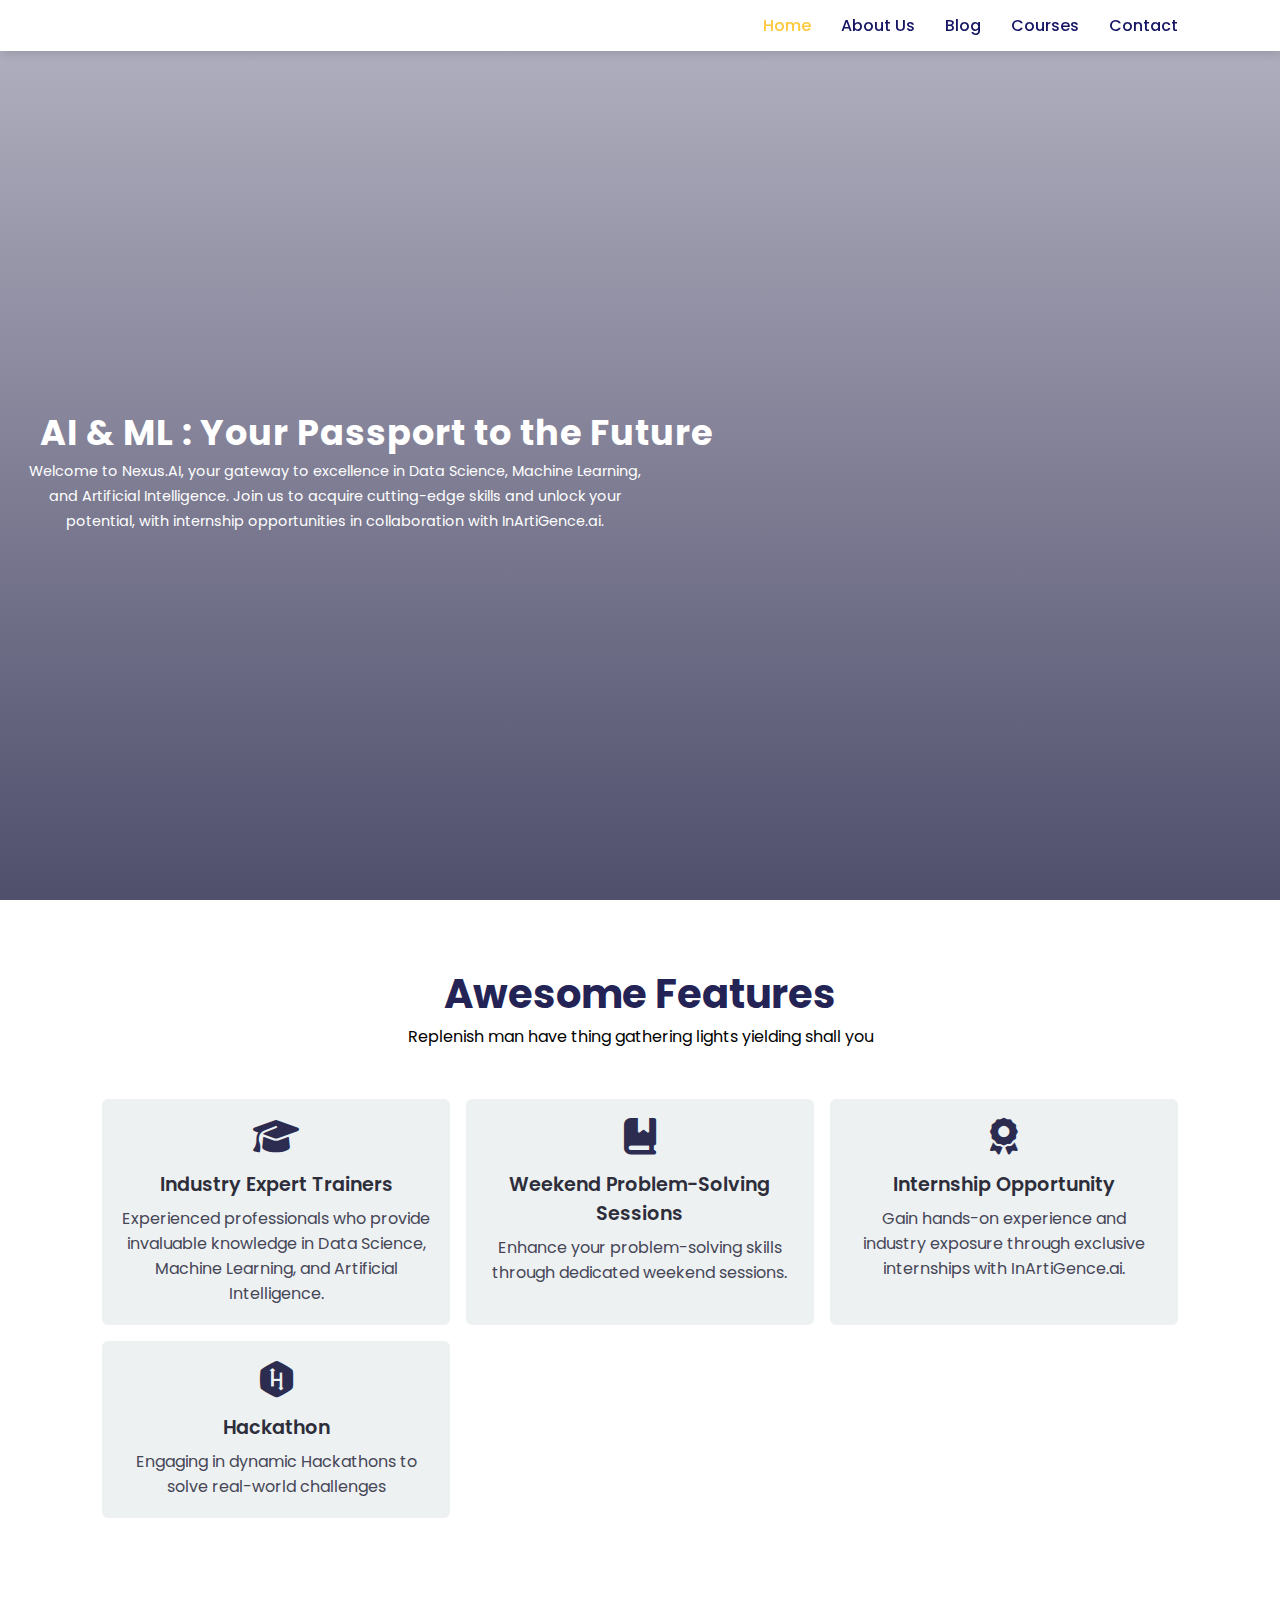
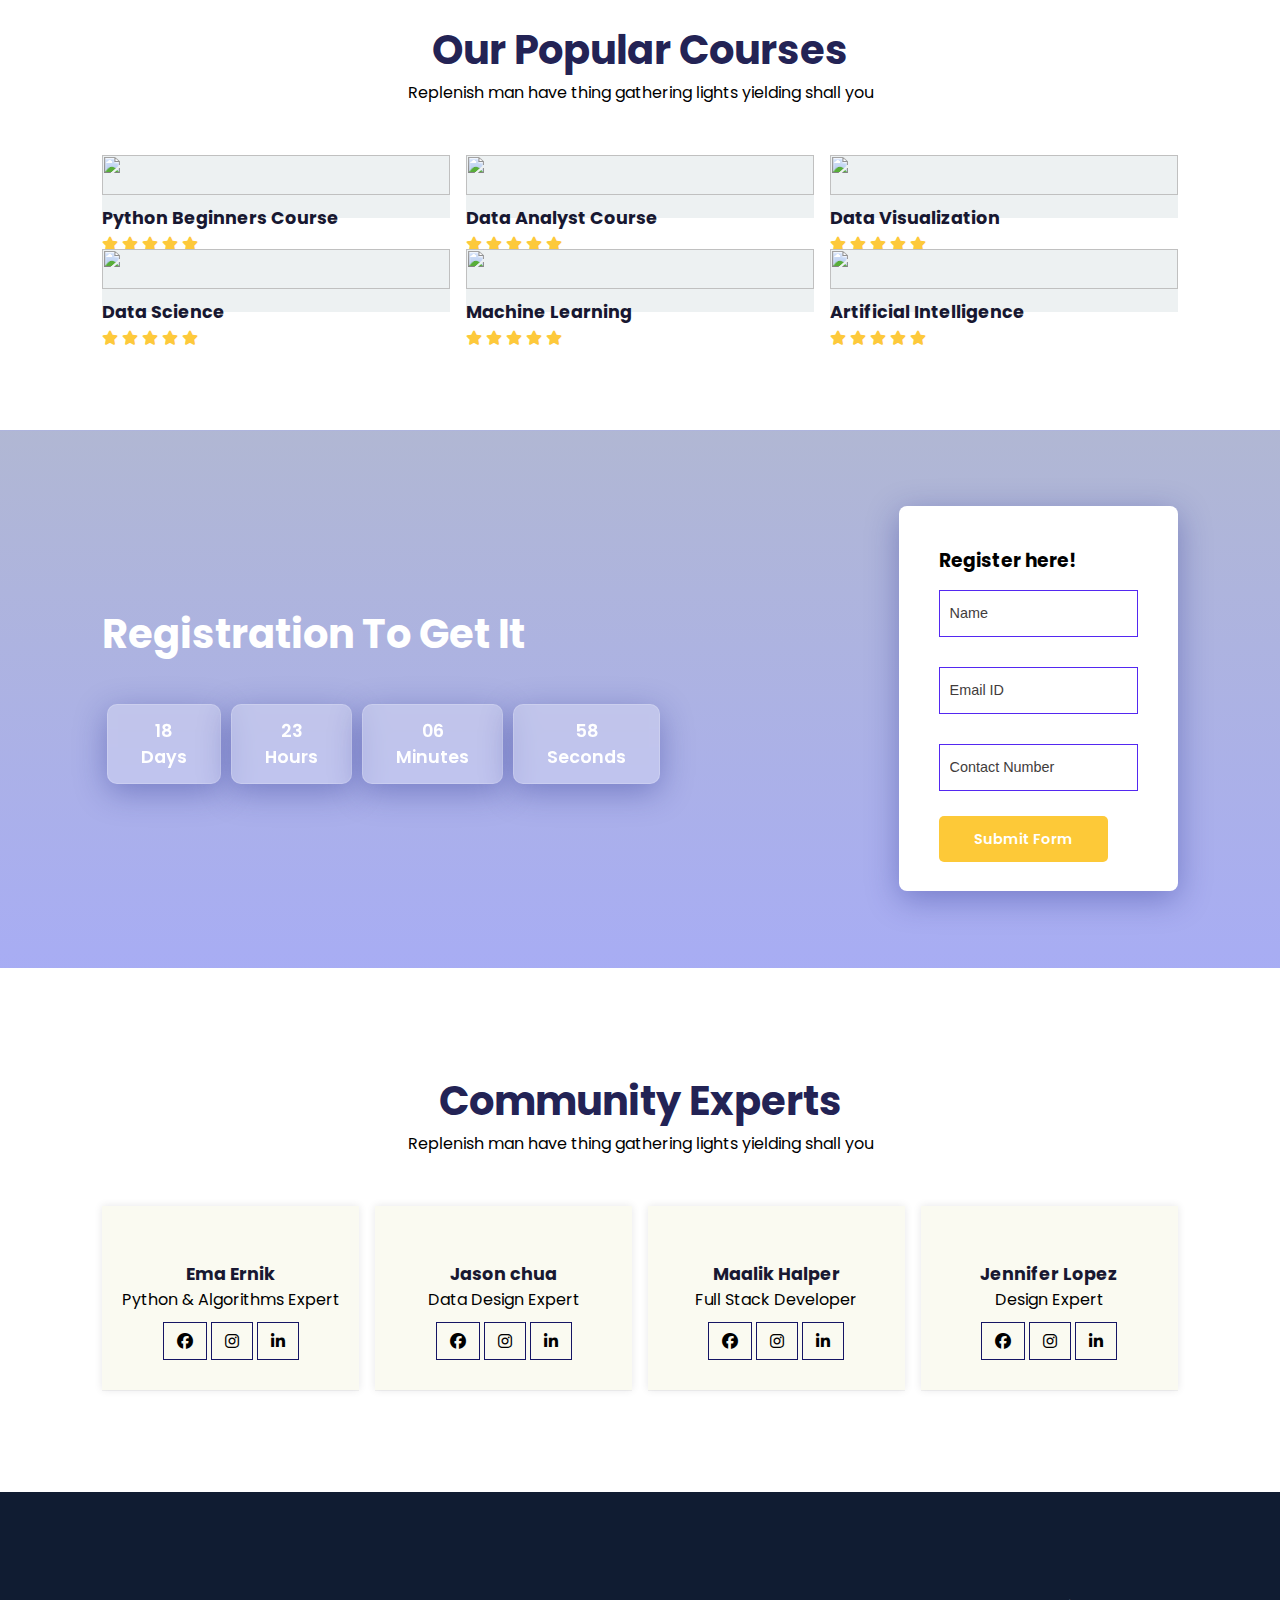
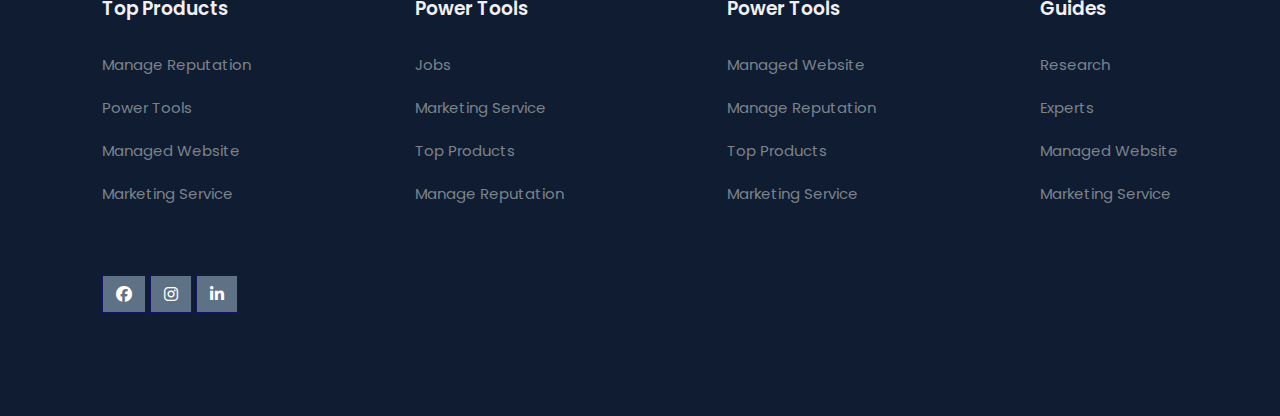
==== index.html @ 3b3a5638 "Add files via upload" ====
<!DOCTYPE html>
<html lang="en">
<head>
	<meta charset="UTF-8">
	<meta name="viewport" content="width=device-width, initial-scale=1.0">
	<title>Education Website Template</title>

	<!-- font Awesome CDN link -->
	<link rel="stylesheet" href="https://cdnjs.cloudflare.com/ajax/libs/font-awesome/6.1.1/css/all.min.css" />

	<!-- External CSS -->
	<link rel="stylesheet" href="style.css">

	<!-- JQuery CDN link -->
	<script src="https://code.jquery.com/jquery-3.6.0.min.js" integrity="sha256-/xUj+3OJU5yExlq6GSYGSHk7tPXikynS7ogEvDej/m4=" crossorigin="anonymous"></script>
</head>
<body>
	<!-- Navigation start -->
	<nav>
		<img src="img/newlogo.png" class="logo" alt="">

		<div class="navigation">
			<ul>
				<i id="menu-close" class="fas fa-times"></i>
				<li><a href="index.html" class="active">Home</a></li>
				<li><a href="about.html">About Us</a></li>
				<li><a href="blog.html">Blog</a></li>
				<li><a href="courses.html">Courses</a></li>
				<li><a href="contact.html">Contact</a></li>
			</ul>

			<img src="img/menu.png" id="menu-btn" alt="">
		</div>
	</nav>
	<!-- Navigation ends -->


	<!-- Hero section starts from here -->
	<section id="home">
		<h2 class="he">
			AI & ML : Your Passport to the Future
		</h2>
		<p class="con">
			Welcome to Nexus.AI, your gateway to excellence in Data Science, Machine Learning, and Artificial Intelligence. Join us to acquire cutting-edge skills and unlock your potential, with internship opportunities in collaboration with InArtiGence.ai.
		</p>
	</section>
	<!-- Hero section ends from here -->


	<!-- Features section starts from here -->
	<section id="features">
		<h1>Awesome Features</h1>
		<p>Replenish man have thing gathering lights yielding shall you</p>

		<div class="fea-base">
			<div class="fea-box">
				<i class="fas fa-graduation-cap"></i>
				<h3>Industry Expert Trainers </h3>
				<p>
					Experienced professionals who provide invaluable  knowledge in Data Science, Machine Learning, and Artificial Intelligence.
				</p>
			</div>

			<div class="fea-box">
				<i class="fa-solid fa-book-bookmark"></i>
				<h3>Weekend Problem-Solving Sessions</h3>
				<p>
					Enhance your problem-solving skills through dedicated weekend sessions.
				</p>
			</div>

			<div class="fea-box">
				<i class="fas fa-award"></i>
				<h3>Internship Opportunity</h3>
				<p>
					Gain hands-on experience and industry exposure through exclusive internships with InArtiGence.ai.
				</p>
			</div>
			<div class="fea-box">
				<i class="fa-brands fa-hackerrank"></i>
				<h3>Hackathon</h3>
				<p>
					Engaging in dynamic Hackathons to solve real-world challenges
				</p>
			</div>
		</div>
	</section>
	<!-- Features section ends from here -->


	<!-- Courses section starts from here -->
	<section id="course">
		<h1>Our Popular Courses</h1>
		<p>Replenish man have thing gathering lights yielding shall you</p>

		<div class="course-box">
			<div class="courses">
				<img src="img/python.png" alt="">
				<div class="details">
					
					<h6>Python Beginners Course</h6>

					<div class="star">
						<i class="fa-solid fa-star"></i>
						<i class="fa-solid fa-star"></i>
						<i class="fa-solid fa-star"></i>
						<i class="fa-solid fa-star"></i>
						<i class="fa-solid fa-star"></i>

						
					</div>
				</div>
				
			</div>

			<div class="courses">
				<img src="img/da.png" alt="">
				<div class="details">
					
					<h6>Data Analyst Course</h6>

					<div class="star">
						<i class="fa-solid fa-star"></i>
						<i class="fa-solid fa-star"></i>
						<i class="fa-solid fa-star"></i>
						<i class="fa-solid fa-star"></i>
						<i class="fa-solid fa-star"></i>

						
					</div>
				</div>
				
			</div>

			<div class="courses">
				<img src="img/dv.png" alt="">
				<div class="details">
					
					<h6>Data Visualization</h6>

					<div class="star">
						<i class="fa-solid fa-star"></i>
						<i class="fa-solid fa-star"></i>
						<i class="fa-solid fa-star"></i>
						<i class="fa-solid fa-star"></i>
						<i class="fa-solid fa-star"></i>

						
					</div>
				</div>
				
			</div>

			<div class="courses">
				<img src="img/ds.png" alt="">
				<div class="details">
					
					<h6>Data Science</h6>

					<div class="star">
						<i class="fa-solid fa-star"></i>
						<i class="fa-solid fa-star"></i>
						<i class="fa-solid fa-star"></i>
						<i class="fa-solid fa-star"></i>
						<i class="fa-solid fa-star"></i>

						
					</div>
				</div>
				
			</div>

			<div class="courses">
				<img src="img/ml.png" alt="">
				<div class="details">
					
					<h6>Machine Learning</h6>

					<div class="star">
						<i class="fa-solid fa-star"></i>
						<i class="fa-solid fa-star"></i>
						<i class="fa-solid fa-star"></i>
						<i class="fa-solid fa-star"></i>
						<i class="fa-solid fa-star"></i>

						
					</div>
				</div>
				
			</div>

			<div class="courses">
				<img src="img/ai.png" alt="">
				<div class="details">
					
					<h6>Artificial Intelligence</h6>

					<div class="star">
						<i class="fa-solid fa-star"></i>
						<i class="fa-solid fa-star"></i>
						<i class="fa-solid fa-star"></i>
						<i class="fa-solid fa-star"></i>
						<i class="fa-solid fa-star"></i>

						
					</div>
				</div>
				
			</div>
		</div>
	</section>
	<!-- Courses section ends from here -->


	<!-- Registration section starts from here -->
	<section id="registration">
		<div class="reminder">
			
			<h1>Registration To Get It</h1>

			<div class="time">
				<div class="date">18 <br> Days</div>
				<div class="date">23 <br> Hours</div>
				<div class="date">06 <br> Minutes</div>
				<div class="date">58 <br> Seconds</div>
			</div>
		</div>

		<div class="form">
			<h3>Register here!</h3>

			<input type="text" placeholder="Name" name="" id="">
			<input type="email" placeholder="Email ID" name="" id="">
			<input type="text" placeholder="Contact Number" name="" id="">

			<div class="btn">
				<a href="#" class="yellow">Submit Form</a>
			</div>
		</div>
	</section>
	<!-- Registration section ends from here -->


	<!-- Experts section starts from here -->
	<section id="experts">
		<h1>Community Experts</h1>
		<p>Replenish man have thing gathering lights yielding shall you</p>
		<div class="expert-box">
			<div class="profile">
				<img src="img/pro1.webp" alt="">
				<h6>Ema Ernik</h6>
				<p>Python & Algorithms Expert</p>
				<div class="pro-links">
					<i class="fab fa-facebook"></i>
					<i class="fab fa-instagram"></i>
					<i class="fab fa-linkedin-in"></i>
				</div>
			</div>

			<div class="profile">
				<img src="img/pro2.webp" alt="">
				<h6>Jason chua</h6>
				<p>Data Design Expert</p>
				<div class="pro-links">
					<i class="fab fa-facebook"></i>
					<i class="fab fa-instagram"></i>
					<i class="fab fa-linkedin-in"></i>
				</div>
			</div>

			<div class="profile">
				<img src="img/pro3.webp" alt="">
				<h6>Maalik Halper</h6>
				<p>Full Stack Developer</p>
				<div class="pro-links">
					<i class="fab fa-facebook"></i>
					<i class="fab fa-instagram"></i>
					<i class="fab fa-linkedin-in"></i>
				</div>
			</div>

			<div class="profile">
				<img src="img/pro4.webp" alt="">
				<h6>Jennifer Lopez</h6>
				<p>Design Expert</p>
				<div class="pro-links">
					<i class="fab fa-facebook"></i>
					<i class="fab fa-instagram"></i>
					<i class="fab fa-linkedin-in"></i>
				</div>
			</div>
		</div>
	</section>
	<!-- Experts section ends from here -->

	<!-- Footer section starts from here -->
	<footer>
		<div class="footer-col">
			<h3>Top Products</h3>
			<li>Manage Reputation</li>
			<li>Power Tools</li>
			<li>Managed Website</li>
			<li>Marketing Service</li>
		</div>

		<div class="footer-col">
			<h3>Power Tools</h3>
			<li>Jobs</li>
			<li>Marketing Service</li>
			<li>Top Products</li>
			<li>Manage Reputation</li>
		</div>

		<div class="footer-col">
			<h3>Power Tools</h3>
			<li>Managed Website</li>
			<li>Manage Reputation</li>
			<li>Top Products</li>
			<li>Marketing Service</li>
		</div>

		<div class="footer-col">
			<h3>Guides</h3>
			<li>Research</li>
			<li>Experts</li>
			<li>Managed Website</li>
			<li>Marketing Service</li>
		</div>


		<div class="copyright">
			
			<div class="pro-links">
				<i class="fab fa-facebook"></i>
				<i class="fab fa-instagram"></i>
				<i class="fab fa-linkedin-in"></i>
			</div>
		</div>
	</footer>
	<!-- Footer section ends from here -->

	<script>
		// Show menu links on burger click
		$('#menu-btn').click(function(){
			$('nav .navigation ul').addClass('active')
		});

		// Hide navbar on click function
		$('#menu-close').click(function(){
			$('nav .navigation ul').removeClass('active')
		});
	</script>
</body>
</html>
---- style.css ----
@import url('https://fonts.googleapis.com/css2?family=Inter:wght@100;200;300;400;500&family=Poppins:ital,wght@0,100;0,200;0,300;0,400;0,500;0,600;0,700;0,800;0,900;1,700;1,800;1,900&display=swap');

*
{
	margin: 0;
	padding: 0;
	box-sizing: border-box;
}

body
{
	font-family: 'Poppins', sans-serif;
}

h1
{
	font-size: 2.5rem;
	font-weight: 700;
	color: rgb(35, 35, 85);
}

span
{
	font-size: .9rem;
}

h6
{
	font-size: 1.1rem;
	color: rgb(24, 24, 49);
}


/*------------- Navigation style start ------------*/
nav
{
	position: fixed;
	width: 100%;
	background-color: #fff;
	display: flex;
	justify-content: space-between;
	align-items: center;
	padding: 1vw 8vw;
	box-shadow: 2px 2px 10px rgba(0, 0, 0, 0.15);
	z-index: 1;
}

nav .logo
{
	width: 200px;
	cursor: pointer;
}

nav .navigation
{
	display: flex;
}

#menu-btn
{
	width: 30px;
	height: 30px;
	display: none;
}

#menu-close
{
	display: none;
}

nav .navigation ul
{
	display: flex;
	justify-content: flex-end;
	align-items: center;
}

nav .navigation ul li
{
	list-style: none;
	margin-left: 30px;
}

nav .navigation ul li a
{
	text-decoration: none;
	color: rgb(21, 21, 100);
	font-size: 16px;
	font-weight: 500;
	transition: 0.3s ease;
}

nav .navigation ul li a.active,
nav .navigation ul li a:hover
{
	color: #FDC93B;

}
/*------------- Navigation style end ------------*/



/*------------- Hero section styling start --------------*/
#home
{
	background-image: linear-gradient(rgba(9, 5, 54, 0.3), rgba(5,4,46,0.7)), url("img/1.png");
	width: 100%;
	height: 100vh;
	background-size: cover;
	background-position: center center;
	display: flex;
	flex-direction: column;
	justify-content: center;
	/* align-items: center; */
	/* text-align: center;  */
	padding-top: 40px;
	padding-left: 20px;
}
.con{
	text-align: center;
}

.he{
	padding-left: 20px;
}

#home h2
{
	color: #fff;
	font-size: 2.2rem;
	letter-spacing: 1px;
}

#home p
{
	width: 50%;
	color: #fff;
	font-size: 0.9rem;
	line-height: 25px;
}

#home .btn
{
	margin-top: 30px;
}

#home a
{
	text-decoration: none;
	font-size: 0.9rem;
	padding: 13px 35px;
	background-color: #fff;
	font-weight: 600;
	border-radius: 5px;
}

#home a.blue
{
	color: #fff;
	background: rgb(21, 21, 100);
	transition: 0.3s ease;
}

#home a.blue:hover
{
	color: rgb(21, 21, 100);
	background: #fff;
}

#home a.yellow
{
	color: #fff;
	background: #fdc938;
	transition: 0.3s ease;
}

#home a.yellow:hover
{
	color: rgb(21, 21, 100);
	background: #fff;
}
/*------------- Hero section styling end --------------*/


/*------------- Features section styling start -------------*/
#features
{
	padding: 5vw 8vw 0 8vw;
	text-align: center;
}

#features .fea-base
{
	display: grid;
	grid-template-columns: repeat(auto-fit, minmax(270px, 1fr));
	grid-gap: 1rem;
	margin-top: 50px;
}

#features .fea-box
{
	background: #edf1f2;
	text-align: center;
	padding: 1.2rem;
	border-radius: 6px;
}

#features .fea-box i
{
	font-size: 2.3rem;
	color: rgb(44, 44, 80);
}

#features .fea-box h3
{
	font-size: 1.2rem;
	font-weight: 600;
	color: rgb(46, 46, 59);
	padding: 13px 0 7px 0;
}

#features .fea-box p
{
	font-size: 1rem;
	font-weight: 400;
	color: rgb(70, 70, 87);
}
/*------------- Features section styling end -------------*/


/*------------- Courses section styling start ------------*/
#course
{
	padding: 8vw 8vw 8vw 8vw;
	text-align: center;
}

#course .course-box
{
	display: grid;
	grid-template-columns: repeat(auto-fit, minmax(320px, 1fr));
	grid-gap: 1rem;
	margin-top: 50px;
}

#course .courses
{
	text-align: start;
	background: #edf1f2;
	height: 80%;
	position: relative;
}

#course .courses img
{
	width: 100%;
	height: 80%;
	background-size: cover;
	background-position: center;
}

/* #course .courses .details
{
	padding: 15px 15px 0 15px;
} */

#course .courses .details i
{
	color: #fdc93b;
	font-size: .9rem;
}

/* #course .courses .cost
{
	background-color: rgb(74, 74, 136);
	color: #fff;
	line-height: 70px;
	width: 70px;
	height: 70px;
	text-align: center;
	border-radius: 50%;
	position: absolute;
	right: 15px;
	bottom: 100px;
} */
/*------------- Courses section styling end ------------*/


/*------------- Registration section styling start ----------*/
#registration
{
	padding: 6vw 8vw 6vw 8vw;
	background-image: linear-gradient(rgba(99,112,168,0.5), rgba(81,91,233,0.5)),url("img/signup.jpg");
	width: 100%;
	height: 100%;
	background-size: cover;
	background-position: center;
	display: flex;
	justify-content: space-between;
	align-items: center;
}

#registration .reminder, #registration .reminder h1
{
	color: #fff;
}

#registration .reminder .time
{
	display: flex;
	margin-top: 40px;
}

#registration .reminder .time .date
{
	text-align: center;
	padding: 13px 33px;
	background: rgba(255, 255, 255, 0.25);
	backdrop-filter: blur(4px);
	box-shadow: 0 8px 32px 0 rgba(31, 38, 135, 0.37);
	border-radius: 10px;
	margin: 0 5px 10px 5px;
	border: 1px solid rgba(255, 255, 255, 0.18);
	font-size: 1.1rem;
	font-weight: 600;
}

#registration .form
{
	background: #fff;
	border-radius: 8px;
	display: flex;
	flex-direction: column;
	padding: 40px;
	box-shadow: 0 8px 32px 0 rgba(31, 38, 135, 0.37);
}

#registration .form input
{
	margin: 15px 0;
	padding: 15px 10px;
	border: 1px solid rgb(84, 40, 241);
	outline: none;
}

#registration .form input::placeholder
{
	color: #413c3c;
	font-weight: 500;
	font-size: 0.9rem;
}

#registration .form .btn
{
	margin-top: 20px;
}

#registration .form a.yellow
{
	text-decoration: none;
	font-size: 0.9rem;
	padding: 13px 35px;
	background-color: #fff;
	font-weight: 600;
	border-radius: 5px;
	color: #fff;
	background: #fdc938;
	transition: 0.3s ease;
}

#registration .form a.yellow:hover
{
	color: rgb(21, 21, 100);
	background: #fff;
}
/*------------- Registration section styling end ----------*/



/*------------- Experts section styling starts ----------*/
#experts
{
	padding: 8vw 8vw 8vw 8vw;
	text-align: center;
}

#experts .expert-box
{
	display: grid;
	grid-template-columns: repeat(auto-fit, minmax(250px, 1fr));
	grid-gap: 1rem;
	margin-top: 50px;
}

#experts .expert-box .profile
{
	background: #fafaf1;
	padding: 30px 10px;
	box-shadow: rgba(17, 17, 26, 0.05) 0px 1px 0px, rgba(17, 17, 26, 0.1) 0px 0px 8px;
}

#experts .expert-box .profile:hover
{
	box-shadow: rgba(0, 0, 0, 0.1) 0px 10px 50px;
}

.pro-links
{
	margin-top: 10px;
}

.pro-links i
{
	padding: 10px 13px;
	border: 1px solid rgb(21, 21, 100);
	cursor: pointer;
	transition: 0.3s ease;
}

.pro-links i:hover
{
	background: rgb(21, 21, 100);
	color: #fff;
}
/*------------- Experts section styling ends ----------*/



/*------------- Footer section styling starts ------------*/
footer
{
	padding: 8vw;
	background-color: #101c32;
	display: flex;
	justify-content: space-between;
	align-items: flex-start;
	flex-wrap: wrap;
}

footer .footer-col
{
	padding-bottom: 40px;
}

footer h3
{
	color: rgb(241, 240, 245);
	font-weight: 600;
	padding-bottom: 20px;
}

footer li
{
	list-style: none;
	color: #7b838a;
	padding: 10px 0;
	font-size: 15px;
	cursor: pointer;
	transition: 0.3s ease;
}

footer li:hover
{
	color: rgb(241, 240, 245);
}

footer p
{
	color: #7b838a;
}

footer .subscribe
{
	margin-top: 20px;
}

footer input
{
	width: 220px;
	padding: 15px 12px;
	background: #334F6C;
	border: none;
	outline: none;
	color: #fff;
}

footer .subscribe a
{
	text-decoration: none;
	font-size: 0.9rem;
	padding: 12px 15px;
	background-color: #fff;
	font-weight: 600;
}

footer .subscribe a.yellow
{
	color: #fff;
	background: #fdc93b;
	transition: 0.3s ease;
}

footer .subscribe a.yellow:hover
{
	color: rgb(21, 21, 100);
	background: #fff;
}

footer .copyright
{
	margin-top: 20px;
	width: 100%;
	display: flex;
	justify-content: space-between;
	align-items: center;
	flex-wrap: wrap;
}

footer .copyright p, footer .copyright p > a
{
	color: #fff;
	text-decoration: none;
}

footer .copyright .pro-links
{
	margin-top: 0px;
}

footer .copyright .pro-links i
{
	background-color: #5f7185;
	color: #fff;
}

footer .copyright .pro-links i:hover
{
	background: #fdc93b;
	color: #2c2c2c;
}
/*------------- Footer section styling ends ------------*/



/*---------------------------------------------------------*/
/*-------------------- Ipad screen styling ----------------*/
/*---------------------------------------------------------*/
@media screen and (max-width: 789px)
{
	nav
	{
		padding: 15px 20px;
	}

	nav img
	{
		width: 130px;
	}

	#menu-btn
	{
		display: initial;
	}

	#menu-close
	{
		display: initial;
		font-size: 1.6rem;
		color: #fff;
		padding: 30px 0 20px 20px;
	}

	nav .navigation ul
	{
		position: absolute;
		top: 0;
		right: -220px;
		display: flex;
		flex-direction: column;
		justify-content: flex-start;
		align-items: flex-start;
		width: 220px;
		height: 100vh;
		background: rgba(17, 20, 104, 0.45);
		backdrop-filter: blur(4.5px);
		border: 1px solid rgba(255, 255, 255, 0.18);
		transition: 0.3s ease-in;
	}

	nav .navigation ul.active
	{
		right: 0;
	}

	nav .navigation ul li
	{
		padding: 20px 0 20px 40px;
		margin-left: 0;
	}

	nav .navigation ul li a
	{
		color: #fff;
	}

	#home
	{
		padding: 0px;
	}

	#home p
	{
		width: 90%;
	}

	#features
	{
		padding: 8vw 4vw 0 4vw;
	}

	#course
	{
		padding: 8vw 4vw 8vw 4vw;
	}

	#registration
	{
		padding: 6vw 4vw 6vw 4vw;
		gap: 2.2rem;
	}

	#registration .reminder .time
	{
		display: flex;
		justify-content: space-between;
		flex-wrap: wrap;
		margin-top: 40px;
	}

	#experts
	{
		padding: 8vw 4vw 6vw 4vw;
	}

	footer .copyright .pro-links
	{
		margin-top: 20px;
	}
}


@media screen and (max-width: 475px)
{
	#registration
	{
		flex-direction: column;
	}

	.reminder p, .reminder h1
	{
		text-align: center;
	}

	.reminder h1
	{
		font-size: 1.8rem;
	}

	#registration .reminder .time
	{
		justify-content: space-evenly;
		margin-top: 20px;
	}
}
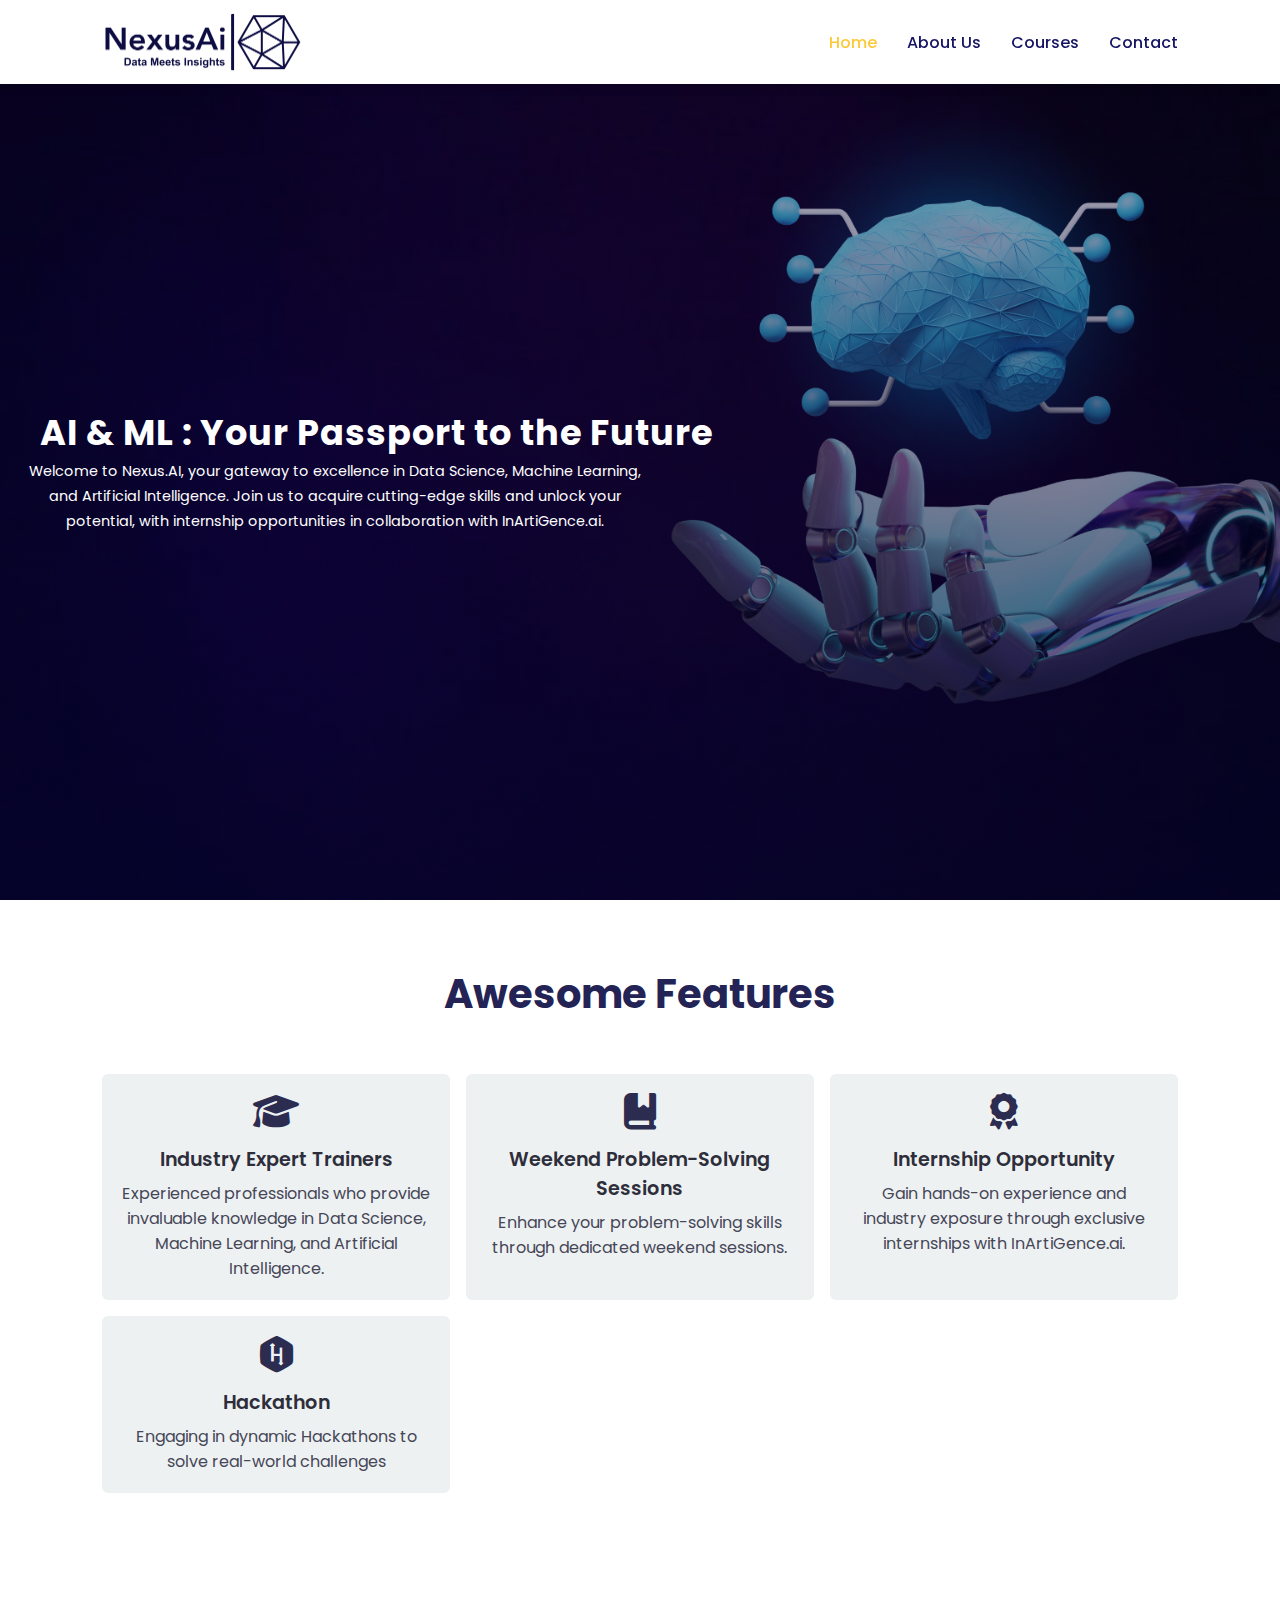
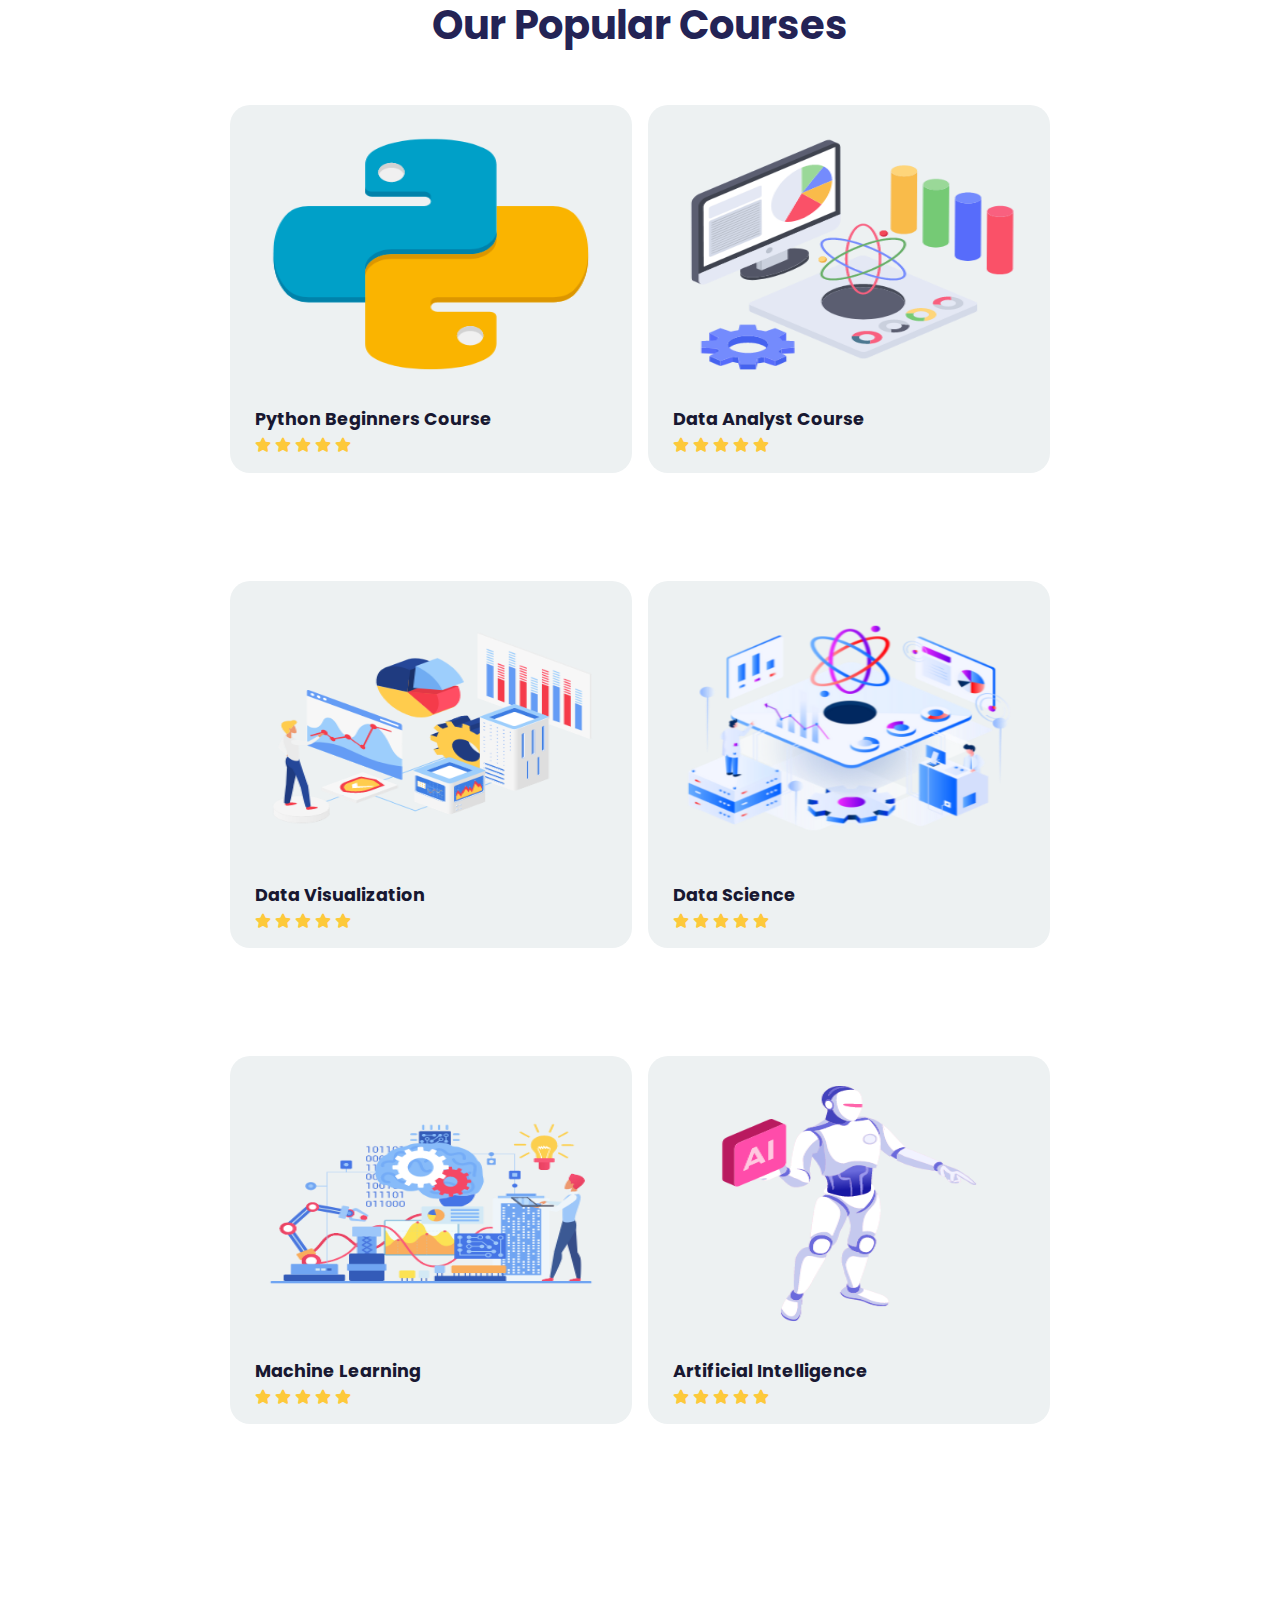
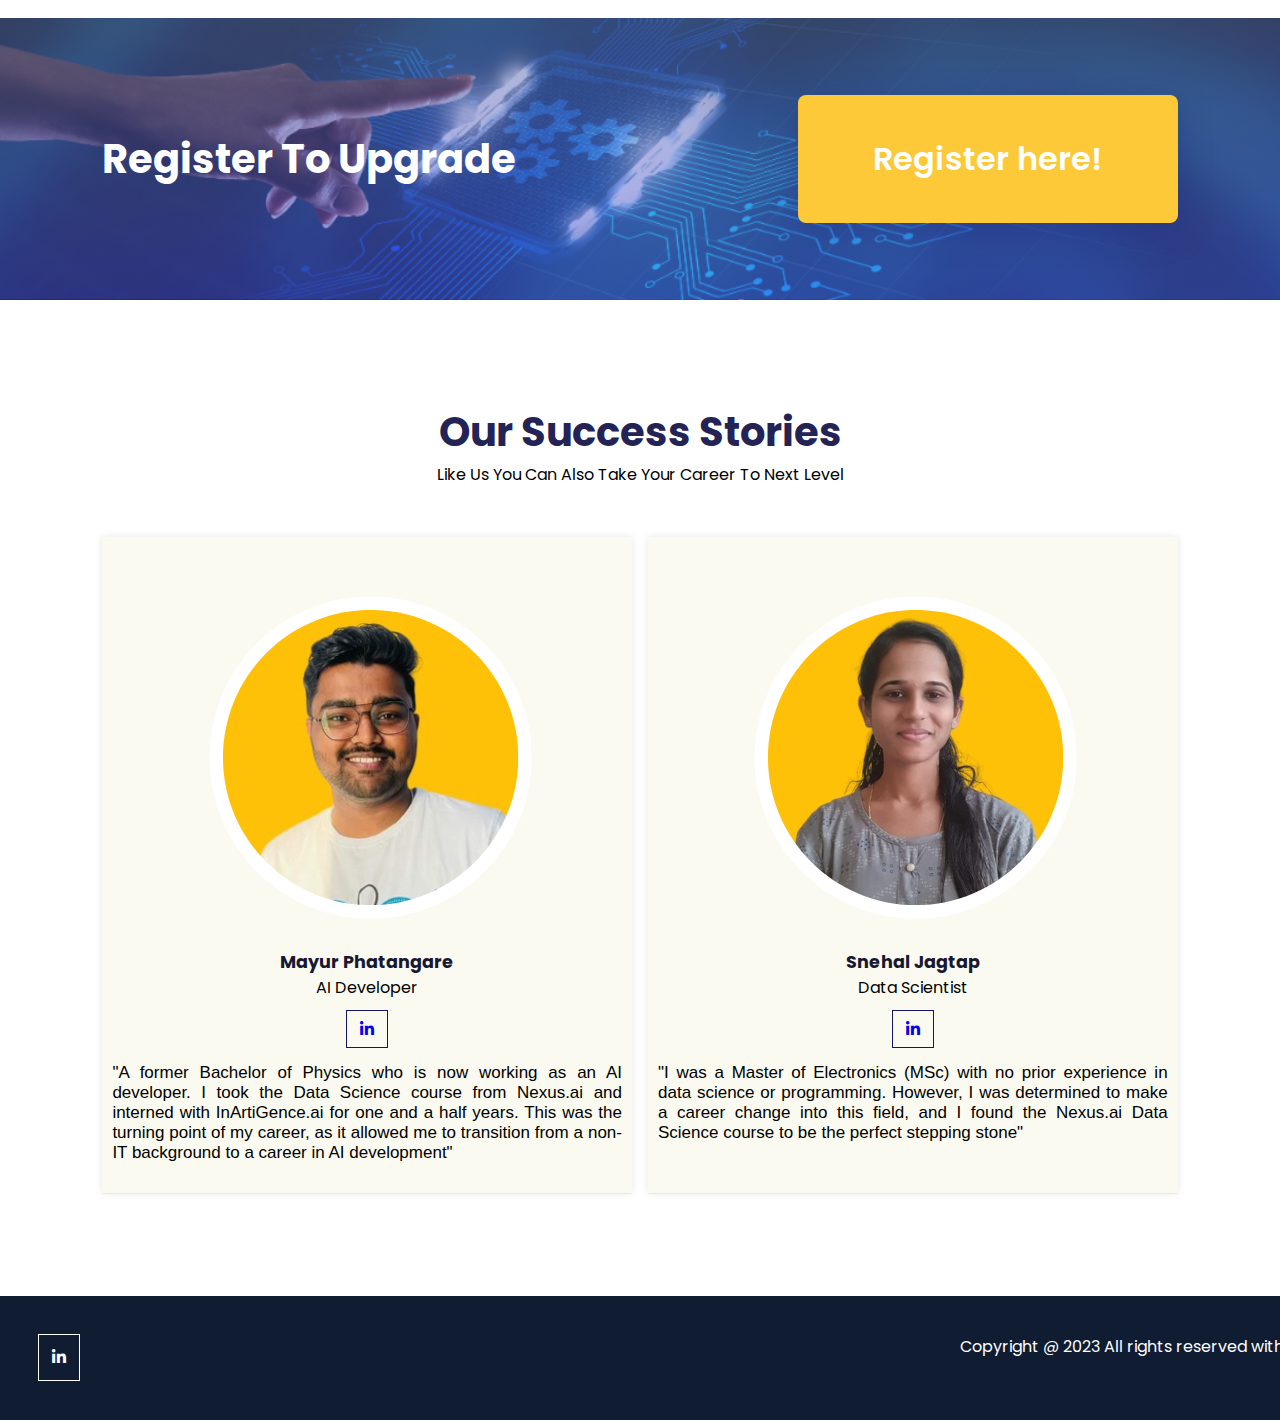
==== commit 5bcee56e: "new changes 20Aug" ====
--- a/index.html
+++ b/index.html
@@ -24,7 +24,7 @@
 				<i id="menu-close" class="fas fa-times"></i>
 				<li><a href="index.html" class="active">Home</a></li>
 				<li><a href="about.html">About Us</a></li>
-				<li><a href="blog.html">Blog</a></li>
+				<!-- <li><a href="blog.html">Blog</a></li> -->
 				<li><a href="courses.html">Courses</a></li>
 				<li><a href="contact.html">Contact</a></li>
 			</ul>
@@ -50,7 +50,7 @@
 	<!-- Features section starts from here -->
 	<section id="features">
 		<h1>Awesome Features</h1>
-		<p>Replenish man have thing gathering lights yielding shall you</p>
+		<!-- <p>Replenish man have thing gathering lights yielding shall you</p> -->
 
 		<div class="fea-base">
 			<div class="fea-box">
@@ -91,30 +91,31 @@
 	<!-- Courses section starts from here -->
 	<section id="course">
 		<h1>Our Popular Courses</h1>
-		<p>Replenish man have thing gathering lights yielding shall you</p>
+		<!-- <p>Replenish man have thing gathering lights yielding shall you</p> -->
 
 		<div class="course-box">
 			<div class="courses">
-				<img src="img/python.png" alt="">
+				<img src="img/py.png" alt="">
 				<div class="details">
 					
 					<h6>Python Beginners Course</h6>
 
-					<div class="star">
-						<i class="fa-solid fa-star"></i>
-						<i class="fa-solid fa-star"></i>
-						<i class="fa-solid fa-star"></i>
-						<i class="fa-solid fa-star"></i>
-						<i class="fa-solid fa-star"></i>
-
-						
-					</div>
-				</div>
-				
-			</div>
-
-			<div class="courses">
-				<img src="img/da.png" alt="">
+
+					<div class="star">
+						<i class="fa-solid fa-star"></i>
+						<i class="fa-solid fa-star"></i>
+						<i class="fa-solid fa-star"></i>
+						<i class="fa-solid fa-star"></i>
+						<i class="fa-solid fa-star"></i>
+
+						
+					</div>
+				</div>
+				
+			</div>
+
+			<div class="courses">
+				<img src="img/dataA.png" alt="">
 				<div class="details">
 					
 					<h6>Data Analyst Course</h6>
@@ -133,7 +134,7 @@
 			</div>
 
 			<div class="courses">
-				<img src="img/dv.png" alt="">
+				<img src="img/Datav.png" alt="">
 				<div class="details">
 					
 					<h6>Data Visualization</h6>
@@ -152,7 +153,7 @@
 			</div>
 
 			<div class="courses">
-				<img src="img/ds.png" alt="">
+				<img src="img/dataS.png" alt="">
 				<div class="details">
 					
 					<h6>Data Science</h6>
@@ -171,7 +172,7 @@
 			</div>
 
 			<div class="courses">
-				<img src="img/ml.png" alt="">
+				<img src="img/MachineL.png" alt="">
 				<div class="details">
 					
 					<h6>Machine Learning</h6>
@@ -190,7 +191,7 @@
 			</div>
 
 			<div class="courses">
-				<img src="img/ai.png" alt="">
+				<img src="img/artificialI.png" alt="">
 				<div class="details">
 					
 					<h6>Artificial Intelligence</h6>
@@ -216,25 +217,20 @@
 	<section id="registration">
 		<div class="reminder">
 			
-			<h1>Registration To Get It</h1>
-
-			<div class="time">
-				<div class="date">18 <br> Days</div>
-				<div class="date">23 <br> Hours</div>
-				<div class="date">06 <br> Minutes</div>
-				<div class="date">58 <br> Seconds</div>
-			</div>
+			<h1>Register To Upgrade</h1>
+            <!-- <iframe src="https://docs.google.com/forms/d/e/1FAIpQLScnbHOWjaQRdDYafl3V3rbEm9Zs8CsgenuwL2y6XjpxqDYZNA/viewform?embedded=true" width="640" height="1405" frameborder="0" marginheight="0" marginwidth="0">Loading…</iframe> -->
+			
 		</div>
 
 		<div class="form">
-			<h3>Register here!</h3>
-
-			<input type="text" placeholder="Name" name="" id="">
+			<!-- <h3>Register here!</h3> -->
+
+			<!-- <input type="text" placeholder="Name" name="" id="">
 			<input type="email" placeholder="Email ID" name="" id="">
-			<input type="text" placeholder="Contact Number" name="" id="">
+			<input type="text" placeholder="Contact Number" name="" id=""> -->
 
 			<div class="btn">
-				<a href="#" class="yellow">Submit Form</a>
+				<a href="https://docs.google.com/forms/d/e/1FAIpQLScnbHOWjaQRdDYafl3V3rbEm9Zs8CsgenuwL2y6XjpxqDYZNA/viewform?embedded=true" class="yellow" target="_blank">Register here!</a>
 			</div>
 		</div>
 	</section>
@@ -243,10 +239,10 @@
 
 	<!-- Experts section starts from here -->
 	<section id="experts">
-		<h1>Community Experts</h1>
-		<p>Replenish man have thing gathering lights yielding shall you</p>
+		<h1>Our Success Stories</h1>
+		<p>Like Us You Can Also Take Your Career To Next Level</p>
 		<div class="expert-box">
-			<div class="profile">
+			<!-- <div class="profile">
 				<img src="img/pro1.webp" alt="">
 				<h6>Ema Ernik</h6>
 				<p>Python & Algorithms Expert</p>
@@ -266,27 +262,38 @@
 					<i class="fab fa-instagram"></i>
 					<i class="fab fa-linkedin-in"></i>
 				</div>
-			</div>
+			</div> -->
 
 			<div class="profile">
-				<img src="img/pro3.webp" alt="">
-				<h6>Maalik Halper</h6>
-				<p>Full Stack Developer</p>
+				<img src="img/mayur.png" alt="">
+				<h6>Mayur Phatangare</h6>
+				<p>AI Developer</p>
 				<div class="pro-links">
-					<i class="fab fa-facebook"></i>
-					<i class="fab fa-instagram"></i>
-					<i class="fab fa-linkedin-in"></i>
-				</div>
-			</div>
-
-			<div class="profile">
-				<img src="img/pro4.webp" alt="">
-				<h6>Jennifer Lopez</h6>
-				<p>Design Expert</p>
-				<div class="pro-links">
-					<i class="fab fa-facebook"></i>
-					<i class="fab fa-instagram"></i>
-					<i class="fab fa-linkedin-in"></i>
+					<!-- <i class="fab fa-facebook"></i>
+						<i class="fab fa-instagram"></i> -->
+						
+						<a href="https://www.linkedin.com/in/mayur-phatangare-ba874821b" target="_blank"><i class="fab fa-linkedin-in" ></i></a>
+
+						
+					</div>
+					<div class="info">
+						<p>"A former Bachelor of Physics who is now working as an AI developer. I took the Data Science course from Nexus.ai and interned with InArtiGence.ai for one and a half years. This was the turning point of my career, as it allowed me to transition from a non-IT background to a career in AI development"</p>
+					</div>
+				</div>
+				
+				<div class="profile">
+					<img src="img/snehal.png" alt="">
+					<h6>Snehal Jagtap</h6>
+					<p>Data Scientist</p>
+					<div class="pro-links">
+						<!-- <i class="fab fa-facebook"></i>
+							<i class="fab fa-instagram"></i> -->
+							
+							<a href="https://www.linkedin.com/in/snehal-jagtap-45003b199" target="_blank"  ><i class="fab fa-linkedin-in"></i></a>
+					</div>	
+					<div class="info">
+						<p>"I was a Master of Electronics (MSc) with no prior experience in data science or programming. However, I was determined to make a career change into this field, and I found the Nexus.ai Data Science course to be the perfect stepping stone"</p>
+					</div>	
 				</div>
 			</div>
 		</div>
@@ -295,7 +302,7 @@
 
 	<!-- Footer section starts from here -->
 	<footer>
-		<div class="footer-col">
+		<!-- <div class="footer-col">
 			<h3>Top Products</h3>
 			<li>Manage Reputation</li>
 			<li>Power Tools</li>
@@ -325,17 +332,15 @@
 			<li>Experts</li>
 			<li>Managed Website</li>
 			<li>Marketing Service</li>
-		</div>
-
-
+		</div>-->
+
+		<a class="nex" href="https://www.linkedin.com/in/nexusai" target="_blank"  ><i class="fab fa-linkedin-in"></i></a>
 		<div class="copyright">
 			
-			<div class="pro-links">
-				<i class="fab fa-facebook"></i>
-				<i class="fab fa-instagram"></i>
-				<i class="fab fa-linkedin-in"></i>
-			</div>
-		</div>
+			<p>
+				Copyright @ 2023 All rights reserved with NexusAi
+			</p>
+		</div> 
 	</footer>
 	<!-- Footer section ends from here -->
 
--- a/style.css
+++ b/style.css
@@ -118,6 +118,7 @@
 }
 .con{
 	text-align: center;
+	/* padding: 1rem; */
 }
 
 .he{
@@ -231,7 +232,7 @@
 /*------------- Courses section styling start ------------*/
 #course
 {
-	padding: 8vw 8vw 8vw 8vw;
+	padding: 8vw 18vw 8vw 18vw;
 	text-align: center;
 }
 
@@ -241,6 +242,7 @@
 	grid-template-columns: repeat(auto-fit, minmax(320px, 1fr));
 	grid-gap: 1rem;
 	margin-top: 50px;
+	
 }
 
 #course .courses
@@ -249,6 +251,8 @@
 	background: #edf1f2;
 	height: 80%;
 	position: relative;
+	border: transparent;
+    border-radius: 20px;
 }
 
 #course .courses img
@@ -259,10 +263,10 @@
 	background-position: center;
 }
 
-/* #course .courses .details
-{
-	padding: 15px 15px 0 15px;
-} */
+#course .courses .details
+{
+	padding-left: 25px;
+}
 
 #course .courses .details i
 {
@@ -290,7 +294,7 @@
 #registration
 {
 	padding: 6vw 8vw 6vw 8vw;
-	background-image: linear-gradient(rgba(99,112,168,0.5), rgba(81,91,233,0.5)),url("img/signup.jpg");
+	background-image: linear-gradient(rgba(99,112,168,0.5), rgba(81,91,233,0.5)),url("img/ind.png");
 	width: 100%;
 	height: 100%;
 	background-size: cover;
@@ -327,7 +331,7 @@
 
 #registration .form
 {
-	background: #fff;
+	background:#fdc938;
 	border-radius: 8px;
 	display: flex;
 	flex-direction: column;
@@ -352,13 +356,14 @@
 
 #registration .form .btn
 {
-	margin-top: 20px;
+	/* margin-top: 20px; */
+	
 }
 
 #registration .form a.yellow
 {
 	text-decoration: none;
-	font-size: 0.9rem;
+	font-size: 2rem;
 	padding: 13px 35px;
 	background-color: #fff;
 	font-weight: 600;
@@ -390,6 +395,8 @@
 	grid-template-columns: repeat(auto-fit, minmax(250px, 1fr));
 	grid-gap: 1rem;
 	margin-top: 50px;
+	
+	
 }
 
 #experts .expert-box .profile
@@ -397,6 +404,7 @@
 	background: #fafaf1;
 	padding: 30px 10px;
 	box-shadow: rgba(17, 17, 26, 0.05) 0px 1px 0px, rgba(17, 17, 26, 0.1) 0px 0px 8px;
+	
 }
 
 #experts .expert-box .profile:hover
@@ -422,6 +430,14 @@
 	background: rgb(21, 21, 100);
 	color: #fff;
 }
+
+.info{
+	text-align: justify;
+	font-family: 'Gill Sans', 'Gill Sans MT', Calibri, 'Trebuchet MS', sans-serif;
+	margin-top: 15px;
+	font-size: 17px;
+}
+
 /*------------- Experts section styling ends ----------*/
 
 
@@ -429,7 +445,7 @@
 /*------------- Footer section styling starts ------------*/
 footer
 {
-	padding: 8vw;
+	padding: 3vw;
 	background-color: #101c32;
 	display: flex;
 	justify-content: space-between;
@@ -508,18 +524,28 @@
 
 footer .copyright
 {
-	margin-top: 20px;
+	/* margin-top: 20px; */
 	width: 100%;
-	display: flex;
+	/* display: flex; */
 	justify-content: space-between;
 	align-items: center;
 	flex-wrap: wrap;
+	position: absolute;
+	left: 60rem;
+	
 }
 
 footer .copyright p, footer .copyright p > a
 {
 	color: #fff;
 	text-decoration: none;
+	
+}
+
+.nex{
+	color: white;
+	border: 1px solid white;
+	padding: 10px 13px;
 }
 
 footer .copyright .pro-links
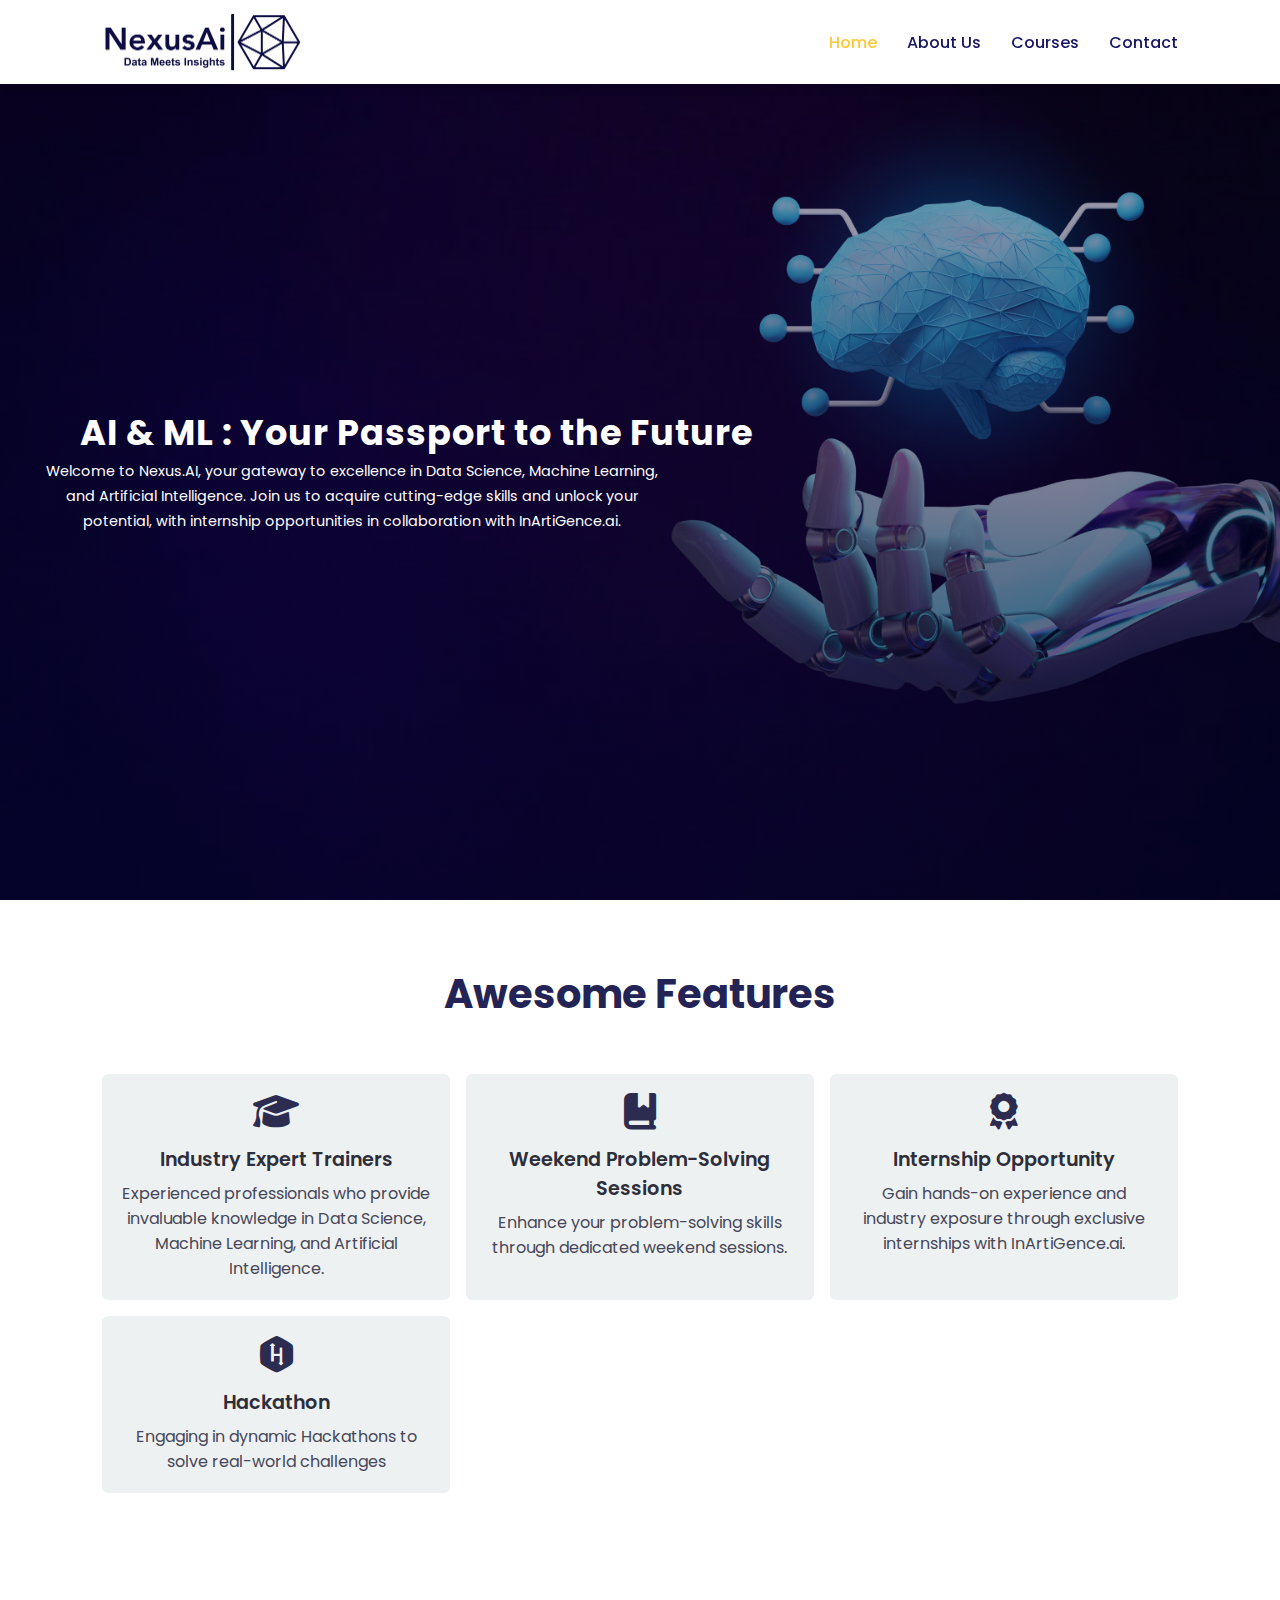
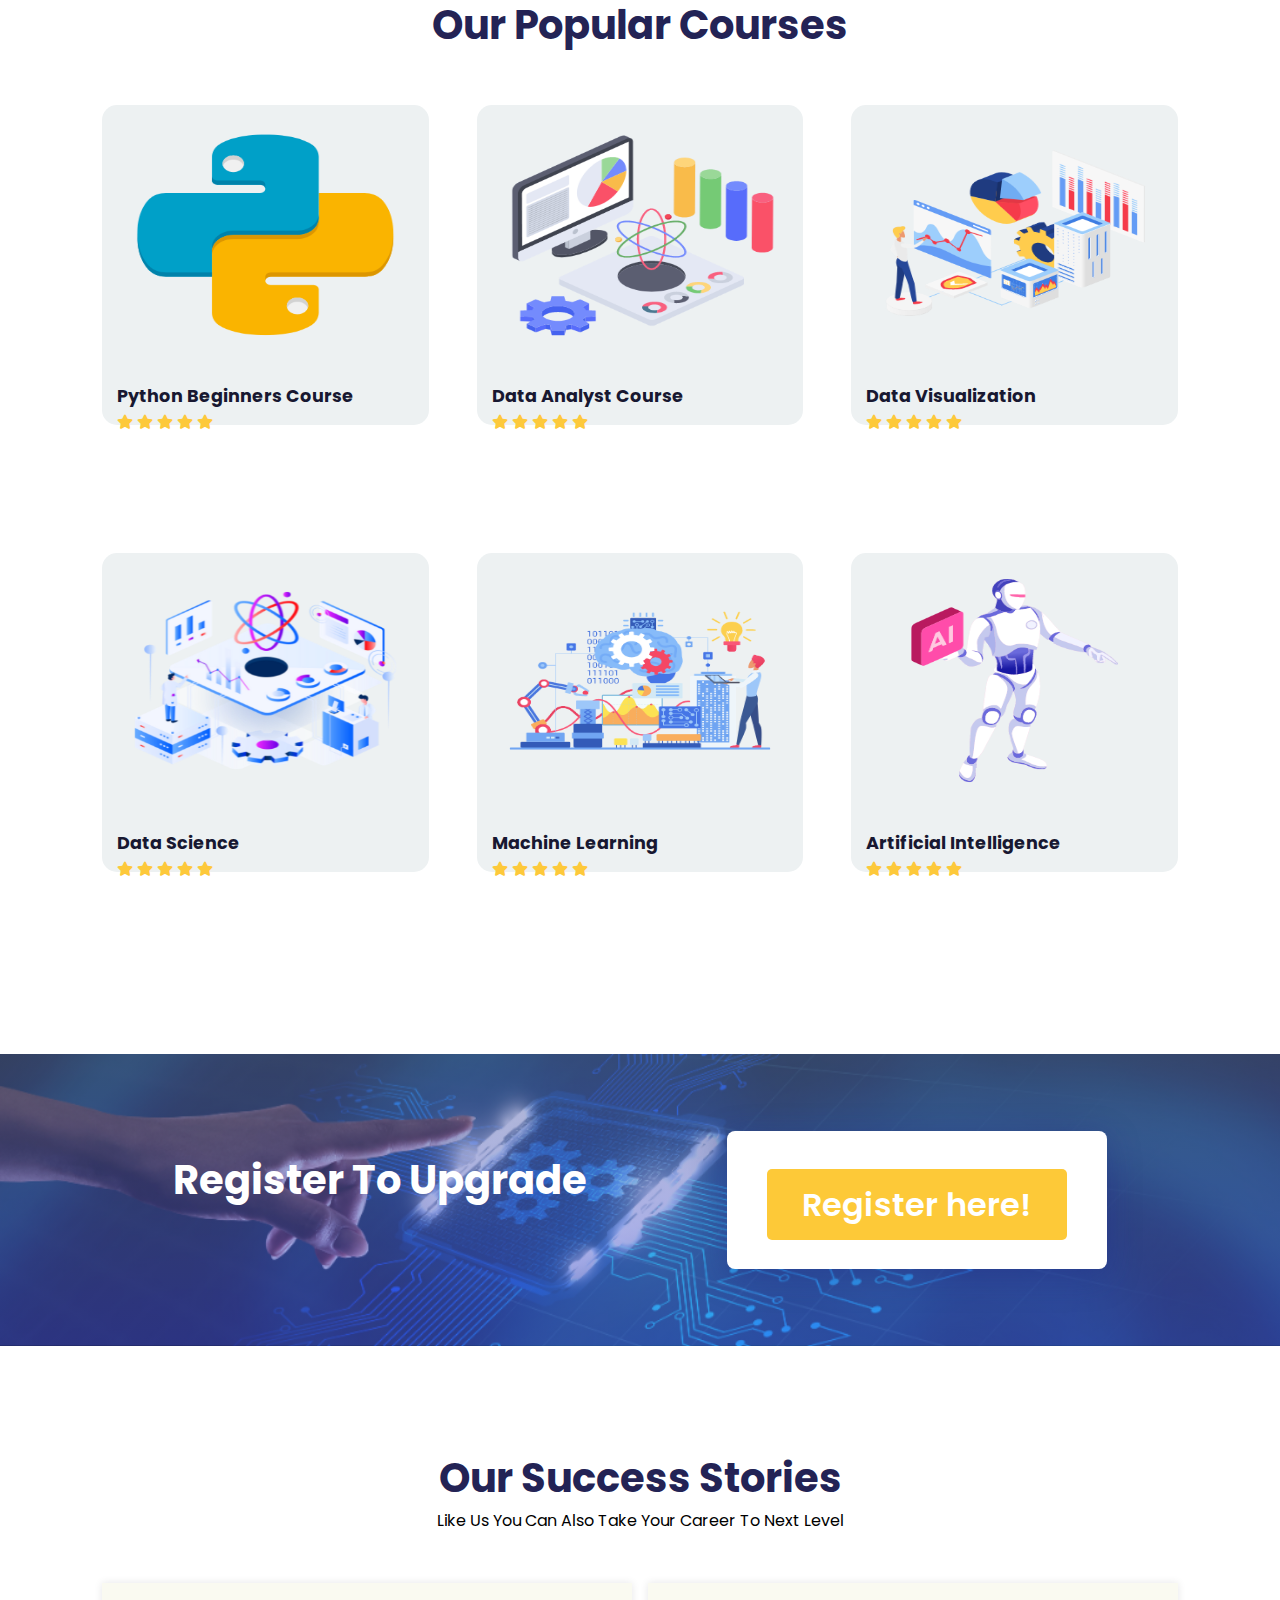
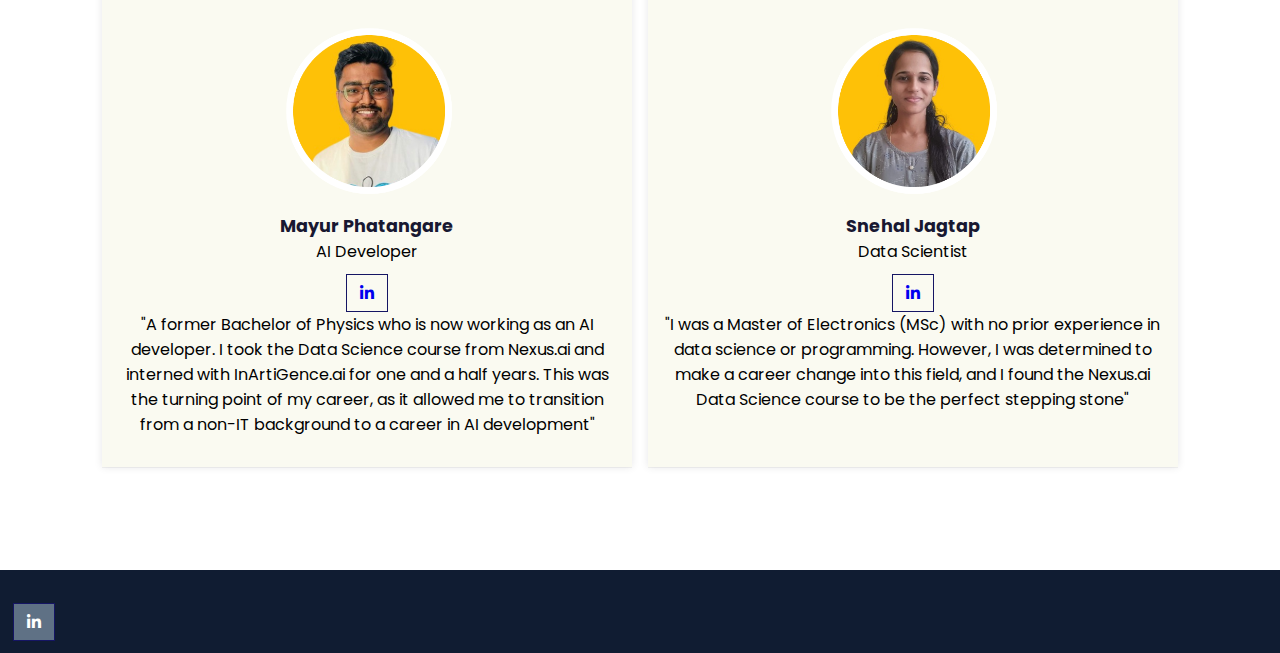
==== commit e715417e: "code changes done by aniket" ====
--- a/index.html
+++ b/index.html
@@ -3,7 +3,7 @@
 <head>
 	<meta charset="UTF-8">
 	<meta name="viewport" content="width=device-width, initial-scale=1.0">
-	<title>Education Website Template</title>
+	<title>NexusAi</title>
 
 	<!-- font Awesome CDN link -->
 	<link rel="stylesheet" href="https://cdnjs.cloudflare.com/ajax/libs/font-awesome/6.1.1/css/all.min.css" />
@@ -17,7 +17,7 @@
 <body>
 	<!-- Navigation start -->
 	<nav>
-		<img src="img/newlogo.png" class="logo" alt="">
+		<img src="img1/newlogo.png" class="logo" alt="">
 
 		<div class="navigation">
 			<ul>
@@ -37,12 +37,16 @@
 
 	<!-- Hero section starts from here -->
 	<section id="home">
-		<h2 class="he">
+		<h2>
 			AI & ML : Your Passport to the Future
 		</h2>
-		<p class="con">
+		<p>
 			Welcome to Nexus.AI, your gateway to excellence in Data Science, Machine Learning, and Artificial Intelligence. Join us to acquire cutting-edge skills and unlock your potential, with internship opportunities in collaboration with InArtiGence.ai.
 		</p>
+		<!-- <div class="btn">
+			<a href="#" class="blue">Learn More</a>
+			<a href="#" class="yellow">Visit Courses</a>
+		</div> -->
 	</section>
 	<!-- Hero section ends from here -->
 
@@ -50,7 +54,7 @@
 	<!-- Features section starts from here -->
 	<section id="features">
 		<h1>Awesome Features</h1>
-		<!-- <p>Replenish man have thing gathering lights yielding shall you</p> -->
+		
 
 		<div class="fea-base">
 			<div class="fea-box">
@@ -76,6 +80,7 @@
 					Gain hands-on experience and industry exposure through exclusive internships with InArtiGence.ai.
 				</p>
 			</div>
+
 			<div class="fea-box">
 				<i class="fa-brands fa-hackerrank"></i>
 				<h3>Hackathon</h3>
@@ -91,31 +96,30 @@
 	<!-- Courses section starts from here -->
 	<section id="course">
 		<h1>Our Popular Courses</h1>
-		<!-- <p>Replenish man have thing gathering lights yielding shall you</p> -->
+		
 
 		<div class="course-box">
 			<div class="courses">
-				<img src="img/py.png" alt="">
+				<img src="img1/py.png" alt="">
 				<div class="details">
 					
 					<h6>Python Beginners Course</h6>
 
-
-					<div class="star">
-						<i class="fa-solid fa-star"></i>
-						<i class="fa-solid fa-star"></i>
-						<i class="fa-solid fa-star"></i>
-						<i class="fa-solid fa-star"></i>
-						<i class="fa-solid fa-star"></i>
-
-						
-					</div>
-				</div>
-				
-			</div>
-
-			<div class="courses">
-				<img src="img/dataA.png" alt="">
+					<div class="star">
+						<i class="fa-solid fa-star"></i>
+						<i class="fa-solid fa-star"></i>
+						<i class="fa-solid fa-star"></i>
+						<i class="fa-solid fa-star"></i>
+						<i class="fa-solid fa-star"></i>
+
+						
+					</div>
+				</div>
+				
+			</div>
+
+			<div class="courses">
+				<img src="img1/dataA.png" alt="">
 				<div class="details">
 					
 					<h6>Data Analyst Course</h6>
@@ -134,7 +138,7 @@
 			</div>
 
 			<div class="courses">
-				<img src="img/Datav.png" alt="">
+				<img src="img1/Datav.png" alt="">
 				<div class="details">
 					
 					<h6>Data Visualization</h6>
@@ -153,7 +157,7 @@
 			</div>
 
 			<div class="courses">
-				<img src="img/dataS.png" alt="">
+				<img src="img1/dataS.png" alt="">
 				<div class="details">
 					
 					<h6>Data Science</h6>
@@ -172,7 +176,7 @@
 			</div>
 
 			<div class="courses">
-				<img src="img/MachineL.png" alt="">
+				<img src="img1/MachineL.png" alt="">
 				<div class="details">
 					
 					<h6>Machine Learning</h6>
@@ -191,7 +195,7 @@
 			</div>
 
 			<div class="courses">
-				<img src="img/artificialI.png" alt="">
+				<img src="img1/artificialI.png" alt="">
 				<div class="details">
 					
 					<h6>Artificial Intelligence</h6>
@@ -216,18 +220,16 @@
 	<!-- Registration section starts from here -->
 	<section id="registration">
 		<div class="reminder">
+			<!-- <p>Get 100 Online Courses for Free</p> -->
+			<h1>Register To Upgrade</h1>
+
+			<div class="time">
+				
+			</div>
+		</div>
+
+		<div class="form">
 			
-			<h1>Register To Upgrade</h1>
-            <!-- <iframe src="https://docs.google.com/forms/d/e/1FAIpQLScnbHOWjaQRdDYafl3V3rbEm9Zs8CsgenuwL2y6XjpxqDYZNA/viewform?embedded=true" width="640" height="1405" frameborder="0" marginheight="0" marginwidth="0">Loading…</iframe> -->
-			
-		</div>
-
-		<div class="form">
-			<!-- <h3>Register here!</h3> -->
-
-			<!-- <input type="text" placeholder="Name" name="" id="">
-			<input type="email" placeholder="Email ID" name="" id="">
-			<input type="text" placeholder="Contact Number" name="" id=""> -->
 
 			<div class="btn">
 				<a href="https://docs.google.com/forms/d/e/1FAIpQLScnbHOWjaQRdDYafl3V3rbEm9Zs8CsgenuwL2y6XjpxqDYZNA/viewform?embedded=true" class="yellow" target="_blank">Register here!</a>
@@ -242,10 +244,38 @@
 		<h1>Our Success Stories</h1>
 		<p>Like Us You Can Also Take Your Career To Next Level</p>
 		<div class="expert-box">
+			<div class="profile">
+				<img style="height: 193px; width: 193px;" src="img1/mayur.png" alt="">
+				<h6>Mayur Phatangare</h6>
+				<p>AI Developer</p>
+				<div class="pro-links">
+					<!-- <i class="fab fa-facebook"></i>
+					<i class="fab fa-instagram"></i> -->
+					<a href="https://www.linkedin.com/in/mayur-phatangare-ba874821b" target="_blank"><i class="fab fa-linkedin-in" ></i></a>
+				</div>
+				<div class="info">
+					<p>"A former Bachelor of Physics who is now working as an AI developer. I took the Data Science course from Nexus.ai and interned with InArtiGence.ai for one and a half years. This was the turning point of my career, as it allowed me to transition from a non-IT background to a career in AI development"</p>
+				</div>
+			</div>
+
+			<div class="profile">
+				<img style="height: 193px; width: 193px;" src="img1/snehal.png" alt="">
+				<h6>Snehal Jagtap</h6>
+				<p>Data Scientist</p>
+				<div class="pro-links">
+					<!-- <i class="fab fa-facebook"></i>
+					<i class="fab fa-instagram"></i> -->
+					<a href="https://www.linkedin.com/in/snehal-jagtap-45003b199" target="_blank"  ><i class="fab fa-linkedin-in"></i></a>
+				</div>
+				<div class="info">
+					<p>"I was a Master of Electronics (MSc) with no prior experience in data science or programming. However, I was determined to make a career change into this field, and I found the Nexus.ai Data Science course to be the perfect stepping stone"</p>
+				</div>
+			</div>
+
 			<!-- <div class="profile">
-				<img src="img/pro1.webp" alt="">
-				<h6>Ema Ernik</h6>
-				<p>Python & Algorithms Expert</p>
+				<img src="img/pro3.webp" alt="">
+				<h6>Maalik Halper</h6>
+				<p>Full Stack Developer</p>
 				<div class="pro-links">
 					<i class="fab fa-facebook"></i>
 					<i class="fab fa-instagram"></i>
@@ -254,48 +284,15 @@
 			</div>
 
 			<div class="profile">
-				<img src="img/pro2.webp" alt="">
-				<h6>Jason chua</h6>
-				<p>Data Design Expert</p>
+				<img src="img/pro4.webp" alt="">
+				<h6>Jennifer Lopez</h6>
+				<p>Design Expert</p>
 				<div class="pro-links">
 					<i class="fab fa-facebook"></i>
 					<i class="fab fa-instagram"></i>
 					<i class="fab fa-linkedin-in"></i>
 				</div>
 			</div> -->
-
-			<div class="profile">
-				<img src="img/mayur.png" alt="">
-				<h6>Mayur Phatangare</h6>
-				<p>AI Developer</p>
-				<div class="pro-links">
-					<!-- <i class="fab fa-facebook"></i>
-						<i class="fab fa-instagram"></i> -->
-						
-						<a href="https://www.linkedin.com/in/mayur-phatangare-ba874821b" target="_blank"><i class="fab fa-linkedin-in" ></i></a>
-
-						
-					</div>
-					<div class="info">
-						<p>"A former Bachelor of Physics who is now working as an AI developer. I took the Data Science course from Nexus.ai and interned with InArtiGence.ai for one and a half years. This was the turning point of my career, as it allowed me to transition from a non-IT background to a career in AI development"</p>
-					</div>
-				</div>
-				
-				<div class="profile">
-					<img src="img/snehal.png" alt="">
-					<h6>Snehal Jagtap</h6>
-					<p>Data Scientist</p>
-					<div class="pro-links">
-						<!-- <i class="fab fa-facebook"></i>
-							<i class="fab fa-instagram"></i> -->
-							
-							<a href="https://www.linkedin.com/in/snehal-jagtap-45003b199" target="_blank"  ><i class="fab fa-linkedin-in"></i></a>
-					</div>	
-					<div class="info">
-						<p>"I was a Master of Electronics (MSc) with no prior experience in data science or programming. However, I was determined to make a career change into this field, and I found the Nexus.ai Data Science course to be the perfect stepping stone"</p>
-					</div>	
-				</div>
-			</div>
 		</div>
 	</section>
 	<!-- Experts section ends from here -->
@@ -332,15 +329,30 @@
 			<li>Experts</li>
 			<li>Managed Website</li>
 			<li>Marketing Service</li>
-		</div>-->
-
-		<a class="nex" href="https://www.linkedin.com/in/nexusai" target="_blank"  ><i class="fab fa-linkedin-in"></i></a>
-		<div class="copyright">
-			
-			<p>
-				Copyright @ 2023 All rights reserved with NexusAi
-			</p>
-		</div> 
+		</div>
+
+		<div class="footer-col">
+			<h3>Newsletter</h3>
+			<p>You can trust us. we only send promo offers.</p>
+
+			<div class="subscribe">
+				<input type="email" placeholder="Your email Address">
+				<a href="#" class="yellow">SUBSCRIBE</a>
+			</div>
+		</div> -->
+
+		<div  class="copyright">
+			<!-- <p>
+				Copyright @ 2022 All rights reserved by NexusAi
+			</p> -->
+			<div class="pro-links">
+				<!-- <i class="fab fa-facebook"></i>
+				<i class="fab fa-instagram"></i> -->
+				<a class="nex" href="https://www.linkedin.com/in/nexusai" target="_blank"  ><i class="fab fa-linkedin-in"></i></a>
+	
+				
+			</div>
+		</div>
 	</footer>
 	<!-- Footer section ends from here -->
 
--- a/style.css
+++ b/style.css
@@ -103,7 +103,7 @@
 /*------------- Hero section styling start --------------*/
 #home
 {
-	background-image: linear-gradient(rgba(9, 5, 54, 0.3), rgba(5,4,46,0.7)), url("img/1.png");
+	background-image: linear-gradient(rgba(9, 5, 54, 0.3), rgba(5,4,46,0.7)), url("img1/1.png");
 	width: 100%;
 	height: 100vh;
 	background-size: cover;
@@ -111,18 +111,10 @@
 	display: flex;
 	flex-direction: column;
 	justify-content: center;
-	/* align-items: center; */
-	/* text-align: center;  */
+	/* align-items: center;
+	text-align: center; */
 	padding-top: 40px;
-	padding-left: 20px;
-}
-.con{
-	text-align: center;
-	/* padding: 1rem; */
-}
-
-.he{
-	padding-left: 20px;
+	
 }
 
 #home h2
@@ -130,6 +122,7 @@
 	color: #fff;
 	font-size: 2.2rem;
 	letter-spacing: 1px;
+	margin-left: 5rem;
 }
 
 #home p
@@ -138,6 +131,8 @@
 	color: #fff;
 	font-size: 0.9rem;
 	line-height: 25px;
+	margin-left: 2rem;
+	text-align: center;
 }
 
 #home .btn
@@ -201,9 +196,10 @@
 #features .fea-box
 {
 	background: #edf1f2;
-	text-align: center;
+	text-align: start;
 	padding: 1.2rem;
 	border-radius: 6px;
+	text-align: center;
 }
 
 #features .fea-box i
@@ -232,7 +228,7 @@
 /*------------- Courses section styling start ------------*/
 #course
 {
-	padding: 8vw 18vw 8vw 18vw;
+	padding: 8vw 8vw 8vw 8vw;
 	text-align: center;
 }
 
@@ -240,9 +236,8 @@
 {
 	display: grid;
 	grid-template-columns: repeat(auto-fit, minmax(320px, 1fr));
-	grid-gap: 1rem;
+	grid-gap: 3rem;
 	margin-top: 50px;
-	
 }
 
 #course .courses
@@ -251,8 +246,8 @@
 	background: #edf1f2;
 	height: 80%;
 	position: relative;
-	border: transparent;
-    border-radius: 20px;
+	border: aliceblue;
+    border-radius: 15px;
 }
 
 #course .courses img
@@ -265,7 +260,7 @@
 
 #course .courses .details
 {
-	padding-left: 25px;
+	padding: 15px 15px 0 15px;
 }
 
 #course .courses .details i
@@ -274,7 +269,7 @@
 	font-size: .9rem;
 }
 
-/* #course .courses .cost
+#course .courses .cost
 {
 	background-color: rgb(74, 74, 136);
 	color: #fff;
@@ -286,7 +281,7 @@
 	position: absolute;
 	right: 15px;
 	bottom: 100px;
-} */
+}
 /*------------- Courses section styling end ------------*/
 
 
@@ -294,13 +289,13 @@
 #registration
 {
 	padding: 6vw 8vw 6vw 8vw;
-	background-image: linear-gradient(rgba(99,112,168,0.5), rgba(81,91,233,0.5)),url("img/ind.png");
+	background-image: linear-gradient(rgba(99,112,168,0.5), rgba(81,91,233,0.5)),url("img1/ind.png");
 	width: 100%;
 	height: 100%;
 	background-size: cover;
 	background-position: center;
 	display: flex;
-	justify-content: space-between;
+	justify-content: space-around;
 	align-items: center;
 }
 
@@ -331,7 +326,7 @@
 
 #registration .form
 {
-	background:#fdc938;
+	background: #fff;
 	border-radius: 8px;
 	display: flex;
 	flex-direction: column;
@@ -356,8 +351,7 @@
 
 #registration .form .btn
 {
-	/* margin-top: 20px; */
-	
+	margin-top: 10px;
 }
 
 #registration .form a.yellow
@@ -395,8 +389,6 @@
 	grid-template-columns: repeat(auto-fit, minmax(250px, 1fr));
 	grid-gap: 1rem;
 	margin-top: 50px;
-	
-	
 }
 
 #experts .expert-box .profile
@@ -404,7 +396,6 @@
 	background: #fafaf1;
 	padding: 30px 10px;
 	box-shadow: rgba(17, 17, 26, 0.05) 0px 1px 0px, rgba(17, 17, 26, 0.1) 0px 0px 8px;
-	
 }
 
 #experts .expert-box .profile:hover
@@ -430,14 +421,6 @@
 	background: rgb(21, 21, 100);
 	color: #fff;
 }
-
-.info{
-	text-align: justify;
-	font-family: 'Gill Sans', 'Gill Sans MT', Calibri, 'Trebuchet MS', sans-serif;
-	margin-top: 15px;
-	font-size: 17px;
-}
-
 /*------------- Experts section styling ends ----------*/
 
 
@@ -445,7 +428,7 @@
 /*------------- Footer section styling starts ------------*/
 footer
 {
-	padding: 3vw;
+	padding: 1vw;
 	background-color: #101c32;
 	display: flex;
 	justify-content: space-between;
@@ -524,28 +507,18 @@
 
 footer .copyright
 {
-	/* margin-top: 20px; */
+	margin-top: 20px;
 	width: 100%;
-	/* display: flex; */
+	display: flex;
 	justify-content: space-between;
 	align-items: center;
 	flex-wrap: wrap;
-	position: absolute;
-	left: 60rem;
-	
 }
 
 footer .copyright p, footer .copyright p > a
 {
 	color: #fff;
 	text-decoration: none;
-	
-}
-
-.nex{
-	color: white;
-	border: 1px solid white;
-	padding: 10px 13px;
 }
 
 footer .copyright .pro-links
@@ -632,6 +605,8 @@
 	#home
 	{
 		padding: 0px;
+		align-items: center; 
+		text-align: center;
 	}
 
 	#home p
@@ -639,6 +614,10 @@
 		width: 90%;
 	}
 
+	#home h2{
+		margin-left: 0;
+	}
+
 	#features
 	{
 		padding: 8vw 4vw 0 4vw;
@@ -652,8 +631,11 @@
 	#registration
 	{
 		padding: 6vw 4vw 6vw 4vw;
-		gap: 2.2rem;
-	}
+		gap: 1rem;
+	}
+	#registration .form a.yellow {
+		
+		font-size: 1rem;
 
 	#registration .reminder .time
 	{
